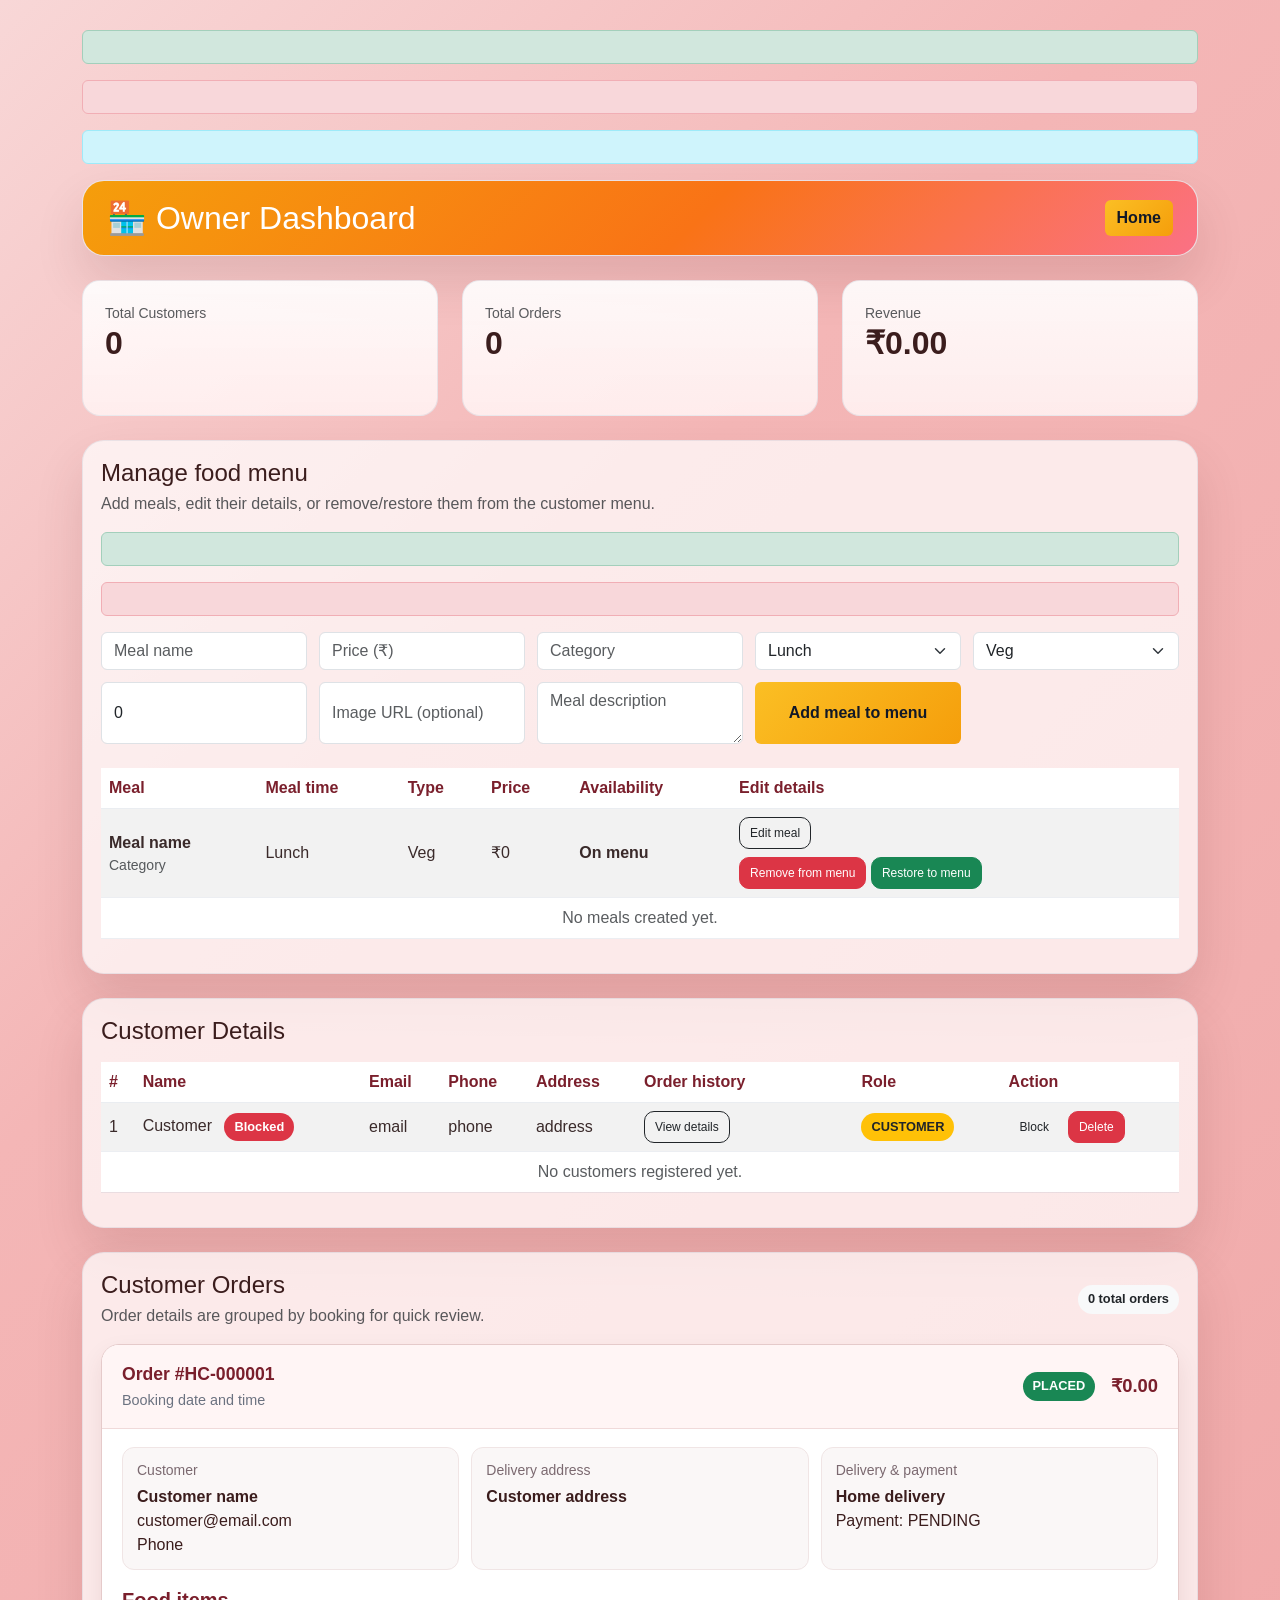
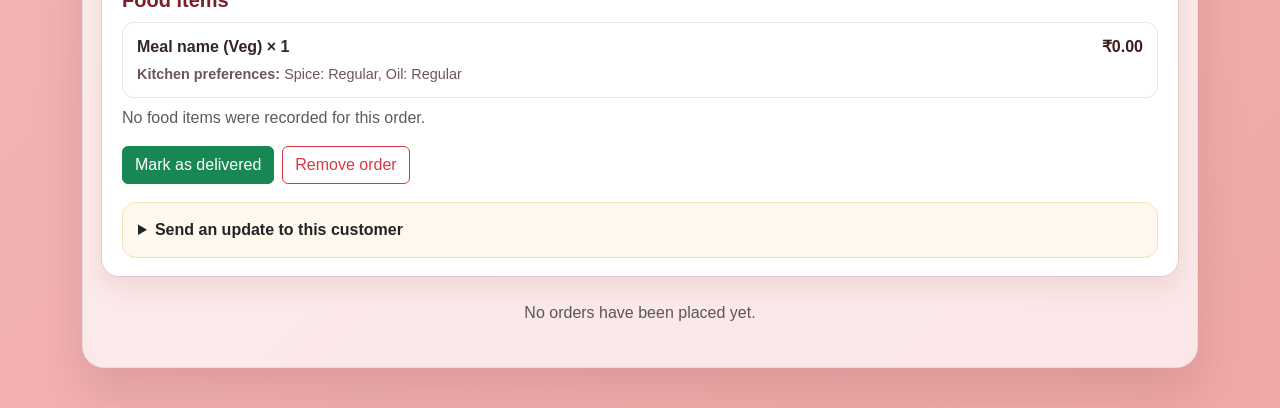
==== backent/src/main/resources/templates/owner-dashboard.html @ 020f6cf4 "Initial commit" ====
<!DOCTYPE html>
<html lang="en">
<head>
    <meta charset="UTF-8">
    <meta name="viewport" content="width=device-width, initial-scale=1.0">
    <title>Owner Dashboard</title>
    <link href="https://cdn.jsdelivr.net/npm/bootstrap@5.3.3/dist/css/bootstrap.min.css" rel="stylesheet">
    <style>
        body {
            background: linear-gradient(135deg, #f8d7d7 0%, #f4b6b6 35%, #f0a8a8 100%);
            color: #3b1d1d;
            min-height: 100vh;
            font-family: Arial, sans-serif;
        }

        .container {
            padding-top: 30px;
            padding-bottom: 40px;
        }

        .panel {
            background: rgba(255, 255, 255, 0.72);
            border: 1px solid rgba(148, 163, 184, 0.18);
            border-radius: 22px;
            box-shadow: 0 25px 50px rgba(78, 14, 14, 0.12);
            overflow: hidden;
        }

        .topbar {
            background: linear-gradient(135deg, #f59e0b, #f97316 55%, #fb7185);
            color: white;
            padding: 18px 24px;
            display: flex;
            justify-content: space-between;
            align-items: center;
        }

        .stat-card {
            background: linear-gradient(180deg, rgba(255, 255, 255, 0.9), rgba(255, 240, 240, 0.92));
            border: 1px solid rgba(148, 163, 184, 0.2);
            border-radius: 18px;
            padding: 22px;
            min-height: 136px;
            color: #3b1d1d;
        }

        .stat-card h3 {
            font-size: 2rem;
            font-weight: 800;
        }

        .table-card {
            padding: 18px;
        }

        .table thead th {
            color: #7a1f2c;
            border-color: rgba(148, 163, 184, 0.2);
        }

        .table td, .table th {
            color: #3a2a2a;
            vertical-align: middle;
            border-color: rgba(148, 163, 184, 0.18);
        }

        .badge {
            font-size: 0.8rem;
            padding: 8px 10px;
            border-radius: 999px;
        }

        .btn-warning {
            border: none;
            font-weight: 700;
            color: #111827;
            background: linear-gradient(135deg, #fbbf24, #f59e0b);
        }

        .action-group {
            display: flex;
            gap: 8px;
            flex-wrap: wrap;
        }

        .table .btn {
            font-size: 0.75rem;
            padding: 6px 10px;
            border-radius: 10px;
        }

        .message-column {
            min-width: 250px;
        }

        .message-column textarea,
        .message-column select {
            min-width: 220px;
            font-size: 0.82rem;
        }

        .menu-form-grid {
            display: grid;
            grid-template-columns: repeat(auto-fit, minmax(180px, 1fr));
            gap: 12px;
        }

        .menu-form-grid textarea,
        .menu-form-grid input,
        .menu-form-grid select {
            min-width: 0;
        }

        .meal-editor {
            min-width: 280px;
        }

        .menu-status {
            font-weight: 700;
        }

        .order-card {
            background: #fff;
            border: 1px solid #e5caca;
            border-radius: 18px;
            margin-top: 16px;
            overflow: hidden;
            box-shadow: 0 10px 24px rgba(78, 14, 14, 0.08);
        }

        .order-card-header {
            display: flex;
            align-items: center;
            justify-content: space-between;
            gap: 16px;
            flex-wrap: wrap;
            padding: 16px 20px;
            background: #fff5f5;
            border-bottom: 1px solid #f0dada;
        }

        .order-number {
            color: #7a1f2c;
            font-size: 1.1rem;
            font-weight: 800;
        }

        .order-time {
            color: #6b7280;
            font-size: .9rem;
            margin-top: 3px;
        }

        .order-total {
            color: #7a1f2c;
            font-size: 1.15rem;
            font-weight: 800;
        }

        .order-card-body {
            padding: 18px 20px;
        }

        .order-detail-grid {
            display: grid;
            grid-template-columns: repeat(auto-fit, minmax(180px, 1fr));
            gap: 12px;
            margin-bottom: 18px;
        }

        .order-detail {
            padding: 12px 14px;
            border-radius: 12px;
            background: #faf7f7;
            border: 1px solid #f0e5e5;
            overflow-wrap: anywhere;
        }

        .order-detail small {
            display: block;
            color: #7b6970;
            margin-bottom: 4px;
        }

        .order-items-title {
            color: #7a1f2c;
            font-weight: 800;
            margin-bottom: 10px;
        }

        .order-food-item {
            padding: 12px 14px;
            border: 1px solid #eee2e2;
            border-radius: 12px;
            margin-bottom: 8px;
            background: #fff;
        }

        .order-food-name {
            font-weight: 700;
            color: #33252a;
        }

        .order-customizations {
            margin-top: 5px;
            color: #6b5560;
            font-size: .9rem;
        }

        .order-message-form {
            margin-top: 18px;
            padding: 15px;
            background: #fff9ed;
            border: 1px solid #f4dfb7;
            border-radius: 14px;
        }

        .order-message-form textarea { min-height: 88px; }

        .customer-order-history { min-width: 145px; }

        .customer-history-list {
            min-width: 250px;
            max-height: 320px;
            overflow-y: auto;
            padding: 8px;
            border: 1px solid #eadada;
            border-radius: 12px;
            background: #fff;
        }

        .customer-history-item {
            padding: 10px;
            border-bottom: 1px solid #f0e5e5;
        }

        .customer-history-item:last-child { border-bottom: 0; }
    </style>
</head>
<body>
<div class="container">
    <div th:if="${messageSent}" class="alert alert-success" th:text="${messageSent}"></div>
    <div th:if="${messageError}" class="alert alert-danger" th:text="${messageError}"></div>
    <div th:if="${orderActionNotice}" class="alert alert-info" th:text="${orderActionNotice}"></div>
    <div class="panel mb-4">
        <div class="topbar">
            <div>
                <h2 class="mb-0">🏪 Owner Dashboard</h2>
            </div>
            <a href="/" class="btn btn-warning">Home</a>
        </div>
    </div>

    <div class="row g-4 mb-4">
        <div class="col-md-4">
            <div class="stat-card">
                <div class="text-muted small">Total Customers</div>
                <h3 th:text="${customerCount}">0</h3>
            </div>
        </div>
        <div class="col-md-4">
            <div class="stat-card">
                <div class="text-muted small">Total Orders</div>
                <h3 th:text="${orderCount}">0</h3>
            </div>
        </div>
        <div class="col-md-4">
            <div class="stat-card">
                <div class="text-muted small">Revenue</div>
                <h3>₹<span th:text="${#numbers.formatDecimal(totalRevenue, 1, 2)}">0.00</span></h3>
            </div>
        </div>
    </div>

    <div id="menu-management" class="panel table-card mb-4">
        <div class="d-flex justify-content-between align-items-center flex-wrap gap-2 mb-3">
            <div>
                <h4 class="mb-1">Manage food menu</h4>
                <p class="text-muted mb-0">Add meals, edit their details, or remove/restore them from the customer menu.</p>
            </div>
        </div>
        <div th:if="${mealSuccess}" class="alert alert-success" th:text="${mealSuccess}"></div>
        <div th:if="${mealError}" class="alert alert-danger" th:text="${mealError}"></div>

        <form th:action="@{/owner/meals}" method="post" class="menu-form-grid mb-4">
            <input name="name" class="form-control" placeholder="Meal name" required maxlength="150">
            <input name="price" type="number" min="0.01" step="0.01" class="form-control" placeholder="Price (₹)" required>
            <input name="category" class="form-control" placeholder="Category">
            <select name="mealTime" class="form-select" required>
                <option value="Breakfast">Breakfast</option><option value="Lunch" selected>Lunch</option><option value="Dinner">Dinner</option>
            </select>
            <select name="foodType" class="form-select" required>
                <option value="VEG" selected>Veg</option><option value="NON_VEG">Non-Veg</option>
            </select>
            <input name="quantity" type="number" min="0" class="form-control" placeholder="Stock quantity" value="0">
            <input name="image" class="form-control" placeholder="Image URL (optional)">
            <input type="hidden" name="available" value="true">
            <textarea name="description" class="form-control" placeholder="Meal description" maxlength="1000"></textarea>
            <button type="submit" class="btn btn-warning">Add meal to menu</button>
        </form>

        <div class="table-responsive">
            <table class="table table-striped align-middle">
                <thead>
                <tr><th>Meal</th><th>Meal time</th><th>Type</th><th>Price</th><th>Availability</th><th>Edit details</th></tr>
                </thead>
                <tbody>
                <tr th:each="meal : ${meals}">
                    <td>
                        <strong th:text="${meal.name}">Meal name</strong>
                        <small class="d-block text-muted" th:text="${meal.category}">Category</small>
                    </td>
                    <td th:text="${meal.mealTimeLabel}">Lunch</td>
                    <td th:text="${meal.foodTypeLabel}">Veg</td>
                    <td>₹<span th:text="${meal.price}">0</span></td>
                    <td><span class="menu-status" th:text="${meal.available} ? 'On menu' : 'Removed'">On menu</span></td>
                    <td class="meal-editor">
                        <details>
                            <summary class="btn btn-sm btn-outline-dark mb-2">Edit meal</summary>
                            <form th:action="@{/owner/meals/{id}/update(id=${meal.id})}" method="post" class="menu-form-grid">
                                <input name="name" class="form-control" placeholder="Meal name" required maxlength="150" th:value="${meal.name}">
                                <input name="price" type="number" min="0.01" step="0.01" class="form-control" placeholder="Price" required th:value="${meal.price}">
                                <input name="category" class="form-control" placeholder="Category" th:value="${meal.category}">
                                <select name="mealTime" class="form-select" required>
                                    <option value="Breakfast" th:selected="${meal.mealTimeLabel == 'Breakfast'}">Breakfast</option>
                                    <option value="Lunch" th:selected="${meal.mealTimeLabel == 'Lunch'}">Lunch</option>
                                    <option value="Dinner" th:selected="${meal.mealTimeLabel == 'Dinner'}">Dinner</option>
                                </select>
                                <select name="foodType" class="form-select" required>
                                    <option value="VEG" th:selected="${meal.foodTypeLabel == 'Veg'}">Veg</option>
                                    <option value="NON_VEG" th:selected="${meal.foodTypeLabel == 'Non-Veg'}">Non-Veg</option>
                                </select>
                                <input name="quantity" type="number" min="0" class="form-control" placeholder="Stock" th:value="${meal.quantity}">
                                <input name="image" class="form-control" placeholder="Image URL" th:value="${meal.image}">
                                <select name="available" class="form-select">
                                    <option value="true" th:selected="${meal.available}">On menu</option>
                                    <option value="false" th:selected="${!meal.available}">Removed</option>
                                </select>
                                <textarea name="description" class="form-control" placeholder="Description" maxlength="1000" th:text="${meal.description}"></textarea>
                                <button type="submit" class="btn btn-warning">Save changes</button>
                            </form>
                        </details>
                        <form th:if="${meal.available}" th:action="@{/owner/meals/{id}/remove(id=${meal.id})}" method="post" class="d-inline"
                              onsubmit="return confirm('Remove this meal from the customer menu? Past orders will be preserved.');">
                            <button type="submit" class="btn btn-sm btn-danger">Remove from menu</button>
                        </form>
                        <form th:unless="${meal.available}" th:action="@{/owner/meals/{id}/restore(id=${meal.id})}" method="post" class="d-inline">
                            <button type="submit" class="btn btn-sm btn-success">Restore to menu</button>
                        </form>
                    </td>
                </tr>
                <tr th:if="${#lists.isEmpty(meals)}"><td colspan="6" class="text-center text-muted">No meals created yet.</td></tr>
                </tbody>
            </table>
        </div>
    </div>

    <div class="panel table-card mb-4">
        <h4 class="mb-3">Customer Details</h4>
        <div class="table-responsive">
            <table class="table table-striped align-middle">
                <thead>
                <tr>
                    <th>#</th>
                    <th>Name</th>
                    <th>Email</th>
                    <th>Phone</th>
                    <th>Address</th>
                    <th>Order history</th>
                    <th>Role</th>
                    <th>Action</th>
                </tr>
                </thead>
                <tbody>
                <tr th:each="customer, iter : ${customers}">
                    <td th:text="${iter.index + 1}">1</td>
                    <td>
                        <span th:text="${customer.name}">Customer</span>
                        <span th:if="${customer.blocked}" class="badge bg-danger ms-2">Blocked</span>
                    </td>
                    <td th:text="${customer.email}">email</td>
                    <td th:text="${customer.phone}">phone</td>
                    <td th:text="${customer.address}">address</td>
                    <td>
                        <details class="customer-order-history" th:with="customerOrders=${ordersByCustomer[customer.id]}">
                            <summary class="btn btn-sm btn-outline-dark">View details</summary>
                            <div class="customer-history-list mt-2" th:if="${!#lists.isEmpty(customerOrders)}">
                                <div class="customer-history-item" th:each="customerOrder : ${customerOrders}">
                                    <div class="d-flex justify-content-between gap-2 flex-wrap">
                                        <strong th:text="|Order #HC-${#numbers.formatInteger(customerOrder.id, 6)}|">Order number</strong>
                                        <span class="badge bg-success" th:text="${customerOrder.orderStatus}">DELIVERED</span>
                                    </div>
                                    <small class="text-muted" th:text="${customerOrder.formattedCreatedAt}">Date and time</small>
                                    <div th:each="item : ${customerOrder.items}" class="small mt-1">
                                        <span th:text="${item.meal != null ? item.meal.name : 'Food'} + ' × ' + ${item.quantity}">Meal × 1</span>
                                    </div>
                                    <strong class="d-block mt-1">₹<span th:text="${#numbers.formatDecimal(customerOrder.totalAmount != null ? customerOrder.totalAmount : 0, 1, 2)}">0.00</span></strong>
                                </div>
                            </div>
                            <p class="small text-muted mt-2 mb-0" th:if="${#lists.isEmpty(customerOrders)}">No orders for this customer.</p>
                        </details>
                    </td>
                    <td>
                        <span class="badge bg-warning text-dark" th:text="${customer.role}">CUSTOMER</span>
                    </td>
                    <td>
                        <div class="action-group">
                            <form th:action="@{/owner/customers/{id}/block(id=${customer.id})}" method="post">
                                <button type="submit" class="btn btn-sm" th:classappend="${customer.blocked} ? 'btn-success' : 'btn-warning'"
                                        th:text="${customer.blocked} ? 'Unblock' : 'Block'">Block</button>
                            </form>
                            <form th:action="@{/owner/customers/{id}/delete(id=${customer.id})}" method="post"
                                  onsubmit="return confirm('Delete this customer account?');">
                                <button type="submit" class="btn btn-sm btn-danger">Delete</button>
                            </form>
                        </div>
                    </td>
                </tr>
                <tr th:if="${#lists.isEmpty(customers)}">
                    <td colspan="8" class="text-center text-muted">No customers registered yet.</td>
                </tr>
                </tbody>
            </table>
        </div>
    </div>

    <div id="customer-orders" class="panel table-card">
        <div class="d-flex justify-content-between align-items-center flex-wrap gap-2 mb-2">
            <div>
                <h4 class="mb-1">Customer Orders</h4>
                <p class="text-muted mb-0">Order details are grouped by booking for quick review.</p>
            </div>
            <span class="badge bg-light text-dark" th:text="|${orderCount} total orders|">0 total orders</span>
        </div>

        <article class="order-card" th:each="order : ${orders}" th:id="|order-${order.id}|">
            <header class="order-card-header">
                <div>
                    <div class="order-number" th:text="|Order #HC-${#numbers.formatInteger(order.id, 6)}|">Order #HC-000001</div>
                    <div class="order-time" th:text="${order.formattedCreatedAt}">Booking date and time</div>
                </div>
                <div class="d-flex align-items-center gap-3 flex-wrap">
                    <span class="badge bg-success" th:text="${order.orderStatus}">PLACED</span>
                    <div class="order-total">₹<span th:text="${#numbers.formatDecimal(order.totalAmount != null ? order.totalAmount : 0, 1, 2)}">0.00</span></div>
                </div>
            </header>
            <div class="order-card-body">
                <div class="order-detail-grid">
                    <div class="order-detail">
                        <small>Customer</small>
                        <strong th:text="${order.user != null ? order.user.name : 'Unknown'}">Customer name</strong>
                        <div th:if="${order.user != null}" th:text="${order.user.email}">customer@email.com</div>
                        <div th:if="${order.user != null}" th:text="${order.user.phone}">Phone</div>
                    </div>
                    <div class="order-detail">
                        <small>Delivery address</small>
                        <strong th:text="${order.deliveryAddress}">Customer address</strong>
                    </div>
                    <div class="order-detail">
                        <small>Delivery & payment</small>
                        <strong th:text="${order.deliveryType == 'PICKUP' ? 'Pickup' : 'Home delivery'}">Home delivery</strong>
                        <div>Payment: <span th:text="${order.paymentStatus}">PENDING</span></div>
                    </div>
                </div>

                <h5 class="order-items-title">Food items</h5>
                <div th:if="${order.items != null and !#lists.isEmpty(order.items)}">
                    <div class="order-food-item" th:each="item : ${order.items}">
                        <div class="d-flex justify-content-between align-items-start gap-3 flex-wrap">
                            <span class="order-food-name" th:text="${item.meal != null ? item.meal.name : 'Food'} + ' (' + ${item.meal != null ? item.meal.foodTypeLabel : 'Unknown'} + ') × ' + ${item.quantity}">Meal name (Veg) × 1</span>
                            <strong>₹<span th:text="${#numbers.formatDecimal(item.price * item.quantity, 1, 2)}">0.00</span></strong>
                        </div>
                        <div class="order-customizations" th:if="${item.customizations != null}">
                            <strong>Kitchen preferences:</strong>
                            <span th:text="${item.customizations}">Spice: Regular, Oil: Regular</span>
                        </div>
                    </div>
                </div>
                <p class="text-muted" th:unless="${order.items != null and !#lists.isEmpty(order.items)}">No food items were recorded for this order.</p>

                                <div class="d-flex gap-2 flex-wrap mt-3">
                                        <form th:if="${order.orderStatus != 'DELIVERED' and order.orderStatus != 'CANCELLED'}"
                                                    th:action="@{/owner/orders/{id}/delivered(id=${order.id})}" method="post">
                                                <button type="submit" class="btn btn-success">Mark as delivered</button>
                                        </form>
                                        <form th:action="@{/owner/orders/{id}/remove(id=${order.id})}" method="post">
                                                <button type="submit" class="btn btn-outline-danger">Remove order</button>
                                        </form>
                                </div>

                <details class="order-message-form">
                    <summary class="fw-bold text-dark">Send an update to this customer</summary>
                    <form th:action="@{/owner/orders/{id}/messages(id=${order.id})}" method="post" class="d-grid gap-2 mt-3">
                        <select class="form-select" aria-label="Choose an order message" onchange="applyOrderMessage(this)">
                            <option value="confirmed" selected>Order confirmed</option>
                            <option value="preparing">Being prepared</option>
                            <option value="on-the-way">Out for delivery</option>
                            <option value="ready">Ready for pickup</option>
                            <option value="delay">Delivery delay</option>
                        </select>
                        <textarea name="message" class="form-control" rows="3" maxlength="1000" required
                                  th:text="|Hello ${order.user != null ? order.user.name : 'Customer'}, your order #${order.id} is confirmed. We will keep you updated.|"></textarea>
                        <small class="text-muted">Choose a suggested update or edit the message before sending.</small>
                        <button type="submit" class="btn btn-warning">Send message</button>
                    </form>
                </details>
            </div>
        </article>

        <div class="text-center text-muted py-4" th:if="${#lists.isEmpty(orders)}">No orders have been placed yet.</div>
    </div>
</div>
<script>
    function applyOrderMessage(select) {
        const form = select.closest('form');
        const textarea = form.querySelector('textarea[name="message"]');
        const customer = select.dataset.customerName || 'Customer';
        const orderNumber = select.dataset.orderId || '';
        const messages = {
            confirmed: `Hello ${customer}, your order #${orderNumber} is confirmed. We will keep you updated.`,
            preparing: `Hello ${customer}, our chef has started preparing your order #${orderNumber}.`,
            'on-the-way': `Hello ${customer}, your order #${orderNumber} is on its way.`,
            ready: `Hello ${customer}, your order #${orderNumber} is ready for pickup.`,
            delay: `Hello ${customer}, your order #${orderNumber} is taking a little longer than expected. Thank you for your patience.`
        };
        textarea.value = messages[select.value] || '';
    }

    document.querySelectorAll('.message-column select').forEach(select => {
        select.dataset.customerName = select.closest('tr').querySelector('td:nth-child(2) strong')?.textContent.trim() || 'Customer';
        select.dataset.orderId = select.closest('tr').querySelector('td:first-child')?.textContent.trim() || '';
    });
</script>
</body>
</html>
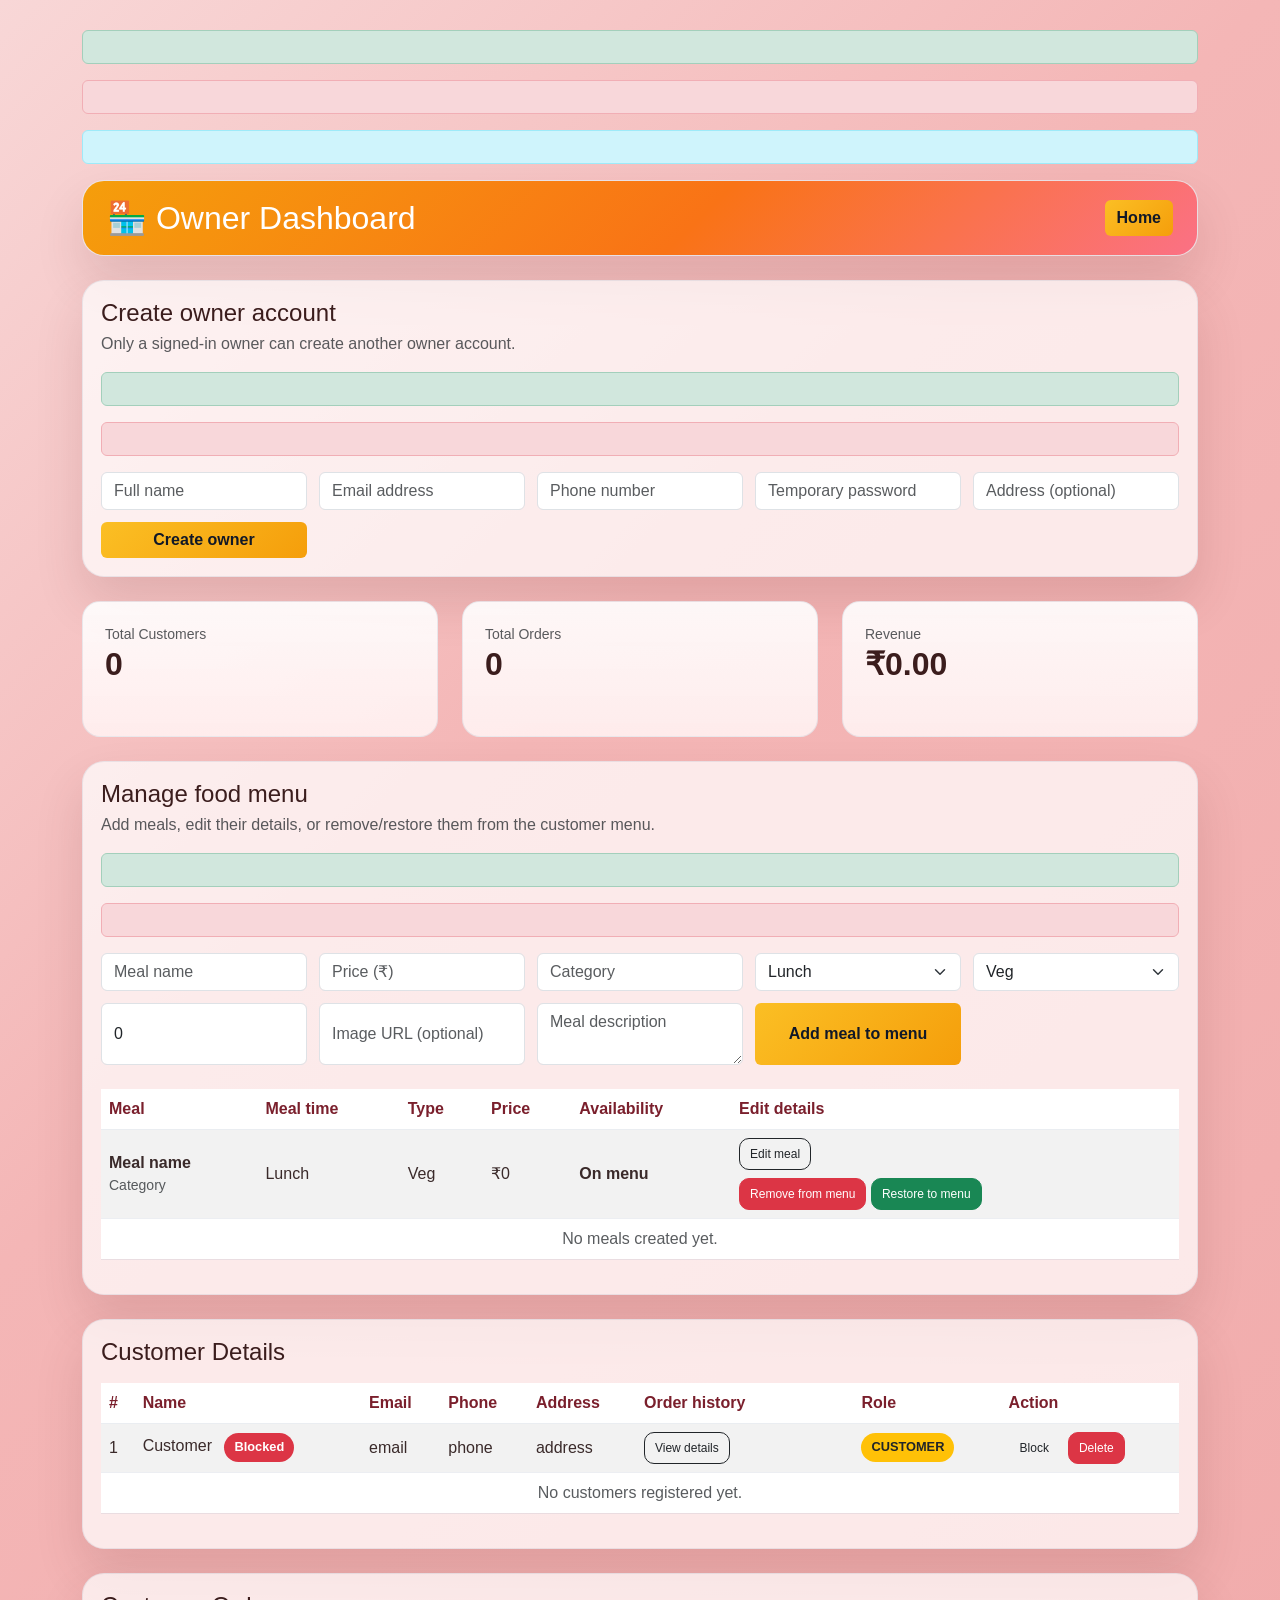
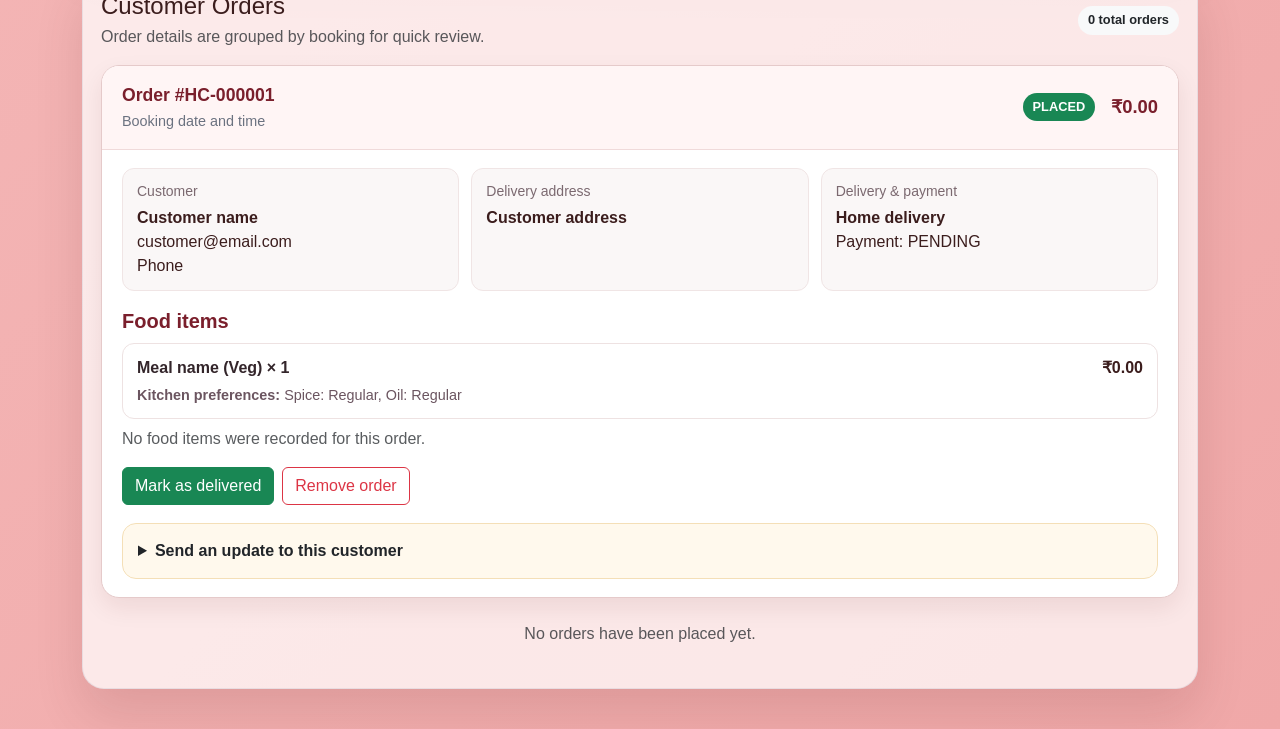
==== commit 22c37abc: "Restrict owner account creation" ====
--- a/backent/src/main/resources/templates/owner-dashboard.html
+++ b/backent/src/main/resources/templates/owner-dashboard.html
@@ -249,6 +249,21 @@
             </div>
             <a href="/" class="btn btn-warning">Home</a>
         </div>
+    </div>
+
+    <div id="owner-management" class="panel table-card mb-4">
+        <h4 class="mb-1">Create owner account</h4>
+        <p class="text-muted">Only a signed-in owner can create another owner account.</p>
+        <div th:if="${ownerSuccess}" class="alert alert-success" th:text="${ownerSuccess}"></div>
+        <div th:if="${ownerError}" class="alert alert-danger" th:text="${ownerError}"></div>
+        <form th:action="@{/owner/owners}" method="post" class="menu-form-grid">
+            <input name="name" class="form-control" placeholder="Full name" required maxlength="120">
+            <input name="email" type="email" class="form-control" placeholder="Email address" required maxlength="180">
+            <input name="phone" class="form-control" placeholder="Phone number" required maxlength="30">
+            <input name="password" type="password" class="form-control" placeholder="Temporary password" required minlength="8">
+            <input name="address" class="form-control" placeholder="Address (optional)" maxlength="255">
+            <button type="submit" class="btn btn-warning">Create owner</button>
+        </form>
     </div>
 
     <div class="row g-4 mb-4">
